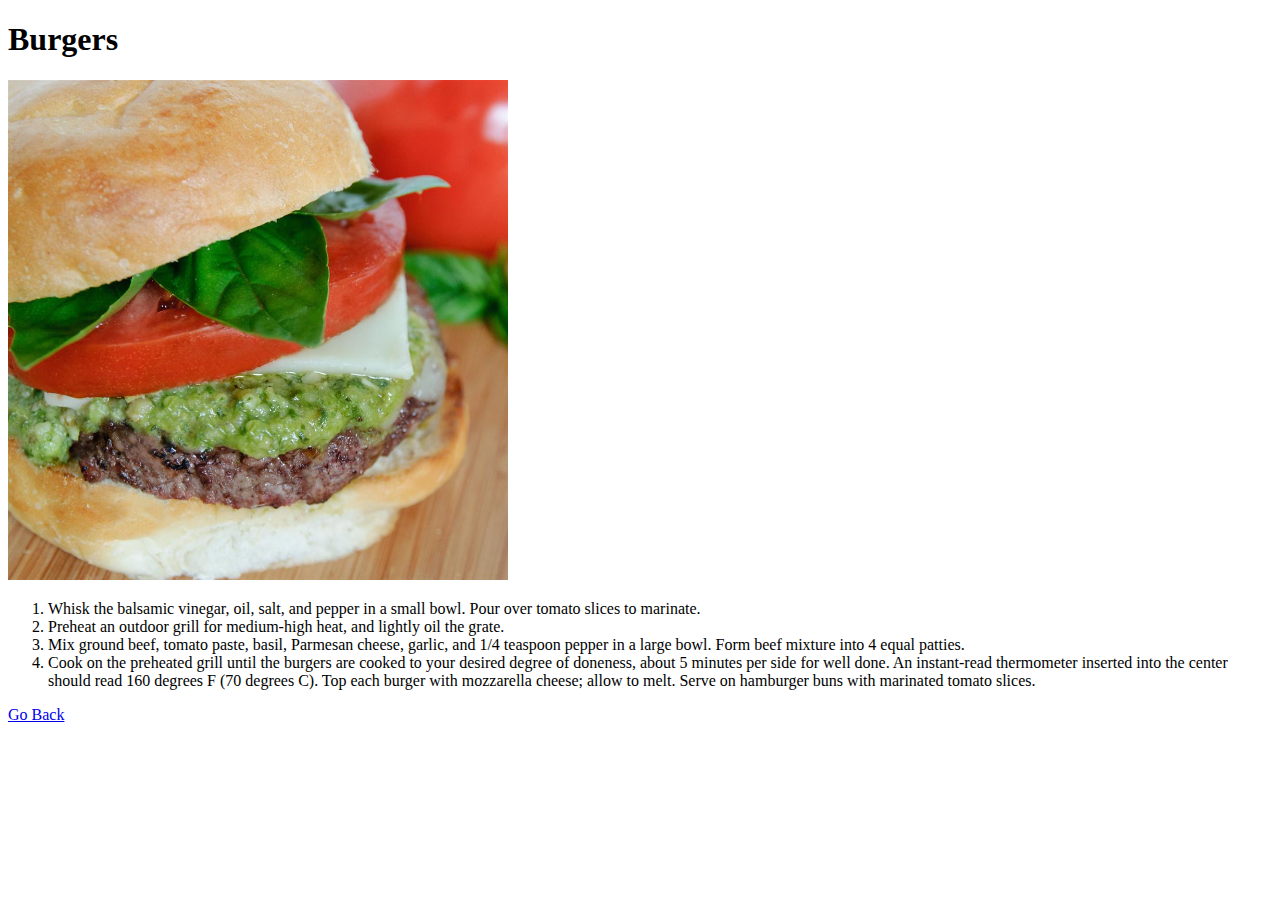
==== recipes/burgers.html @ 86484ec8 "Added recipes" ====
<!DOCTYPE html>
<html lang="en">
<head>
    <meta charset="UTF-8">
    <meta http-equiv="X-UA-Compatible" content="IE=edge">
    <meta name="viewport" content="width=device-width, initial-scale=1.0">
    <title>Burgers</title>
</head>
<body>
    <h1>Burgers</h1>
    <img src="/recipes/images/burger.jpeg" width="500" />

<ol>
    <li>
        Whisk the balsamic vinegar, oil, salt, and pepper in a small bowl. Pour over tomato slices to marinate. 
    </li>
    <li>
        Preheat an outdoor grill for medium-high heat, and lightly oil the grate.
    </li>
    <li>
        Mix ground beef, tomato paste, basil, Parmesan cheese, garlic, and 1/4 teaspoon pepper in a large bowl. Form beef mixture into 4 equal patties.
    </li>
    <li>
        Cook on the preheated grill until the burgers are cooked to your desired degree of doneness, about 5 minutes per side for well done. An instant-read thermometer inserted into the center should read 160 degrees F (70 degrees C). Top each burger with mozzarella cheese; allow to melt. Serve on hamburger buns with marinated tomato slices.
    </li>
</ol>

<a href="/index.html">Go Back</a>
</body>
</html>
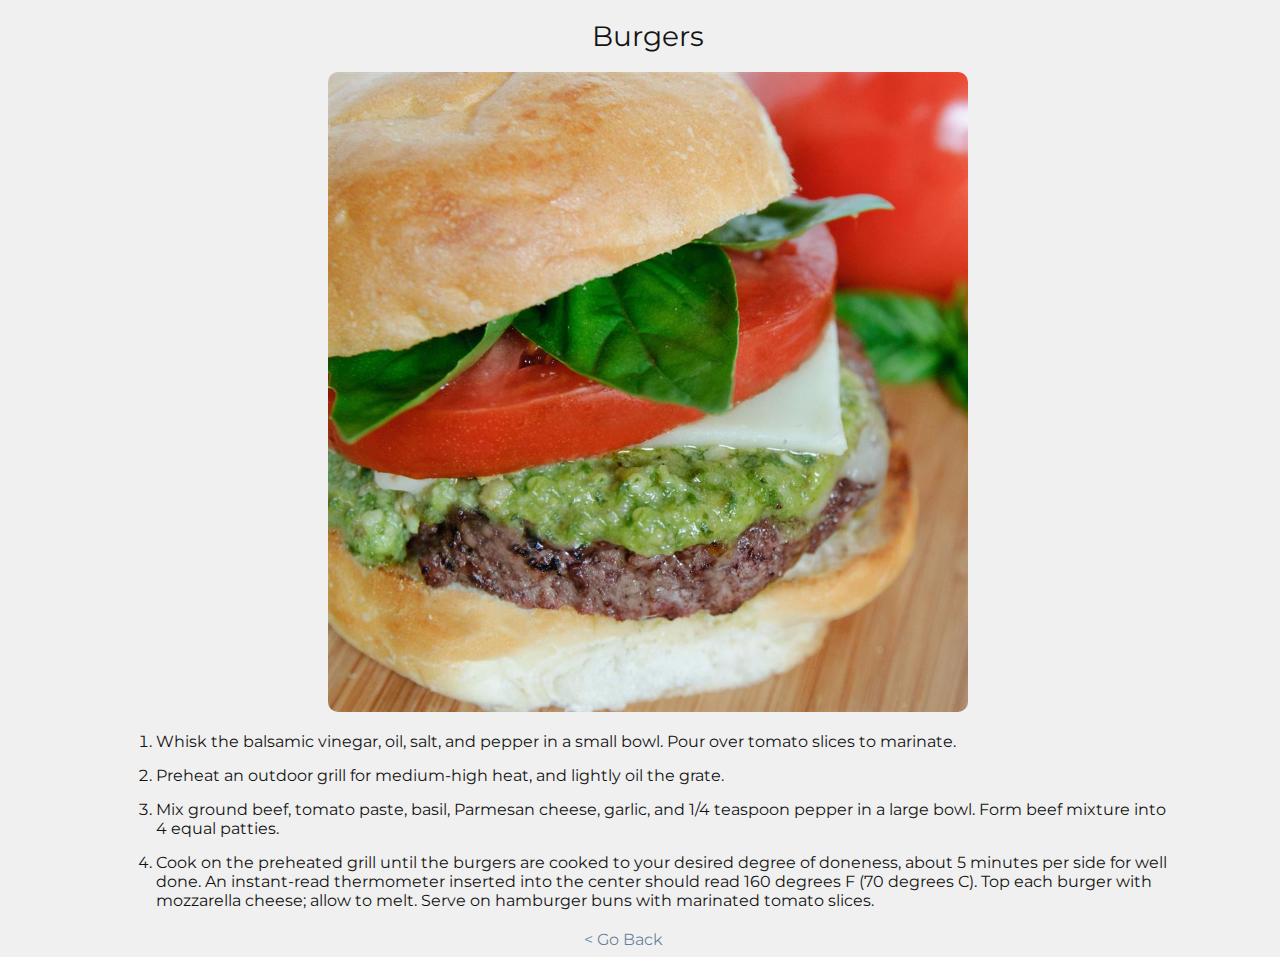
==== commit 3816fdea: "Added CSS" ====
--- a/recipes/burgers.html
+++ b/recipes/burgers.html
@@ -4,6 +4,7 @@
     <meta charset="UTF-8">
     <meta http-equiv="X-UA-Compatible" content="IE=edge">
     <meta name="viewport" content="width=device-width, initial-scale=1.0">
+    <link rel="stylesheet" href="/styles.css" />
     <title>Burgers</title>
 </head>
 <body>
@@ -25,6 +26,6 @@
     </li>
 </ol>
 
-<a href="/index.html">Go Back</a>
+<a href="/index.html" id="back">< Go Back</a>
 </body>
 </html>--- a/styles.css
+++ b/styles.css
@@ -0,0 +1,52 @@
+@import url('https://fonts.googleapis.com/css2?family=Montserrat&display=swap');
+
+body {
+    background-color: rgb(240,240,240);
+    color: rgb(20,20,20);
+    font-family: 'Montserrat', Arial, Helvetica, sans-serif;
+    width: 100vw;
+}
+
+h1 {
+    font-size: 28px;
+    font-weight: 400;
+    text-align: center;
+    margin-left: 0;
+    margin-right: 0;
+}
+
+a {
+    text-decoration: none;
+    color: rgba(0, 51, 102, 0.6);
+}
+
+img {
+    display: block;
+    margin-left: auto;
+    margin-right: auto;
+    width: 50%;
+    border-radius: 10px;
+}
+
+#back {
+    display: block;
+    margin-left: auto;
+    margin-right: auto;
+    width: 10%;
+}
+
+ol, ul {
+    width: 80%;
+    display: block;
+    margin: 0 auto;
+    margin-top: 20px;
+    margin-bottom: 20px;
+}
+
+ul {
+    width: 50%;
+}
+
+ol li, ul li {
+    margin: 15px 0;
+}